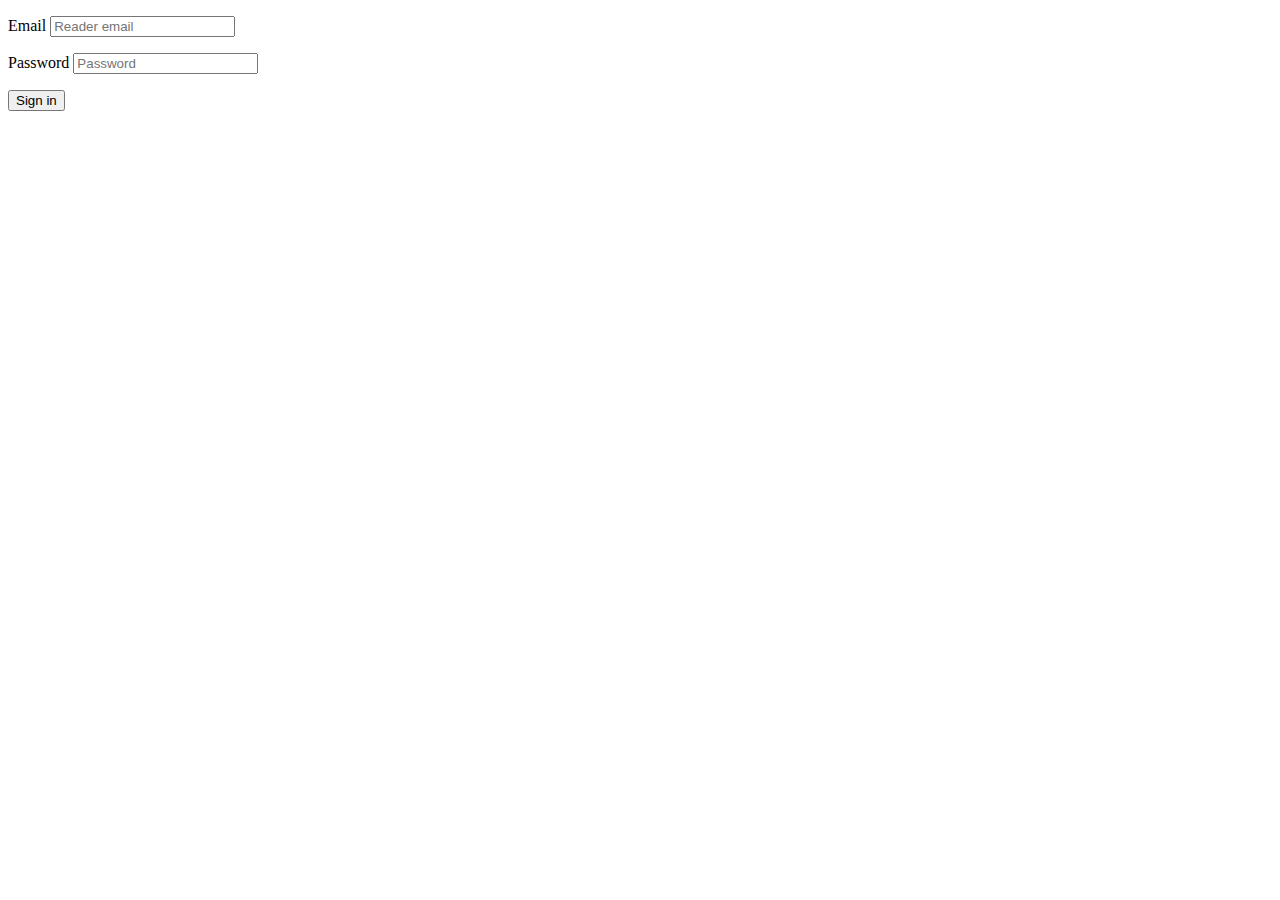
==== signin.html @ 33192668 "Merge pull request #2 from Otabek630/feature/book" ====
<!DOCTYPE html>
<html lang="en">
<head>
    <meta charset="UTF-8">
    <meta http-equiv="X-UA-Compatible" content="IE=edge">
    <meta name="viewport" content="width=device-width, initial-scale=1.0">
    <title>Document</title>
</head>
<body>
    <form name="Form" onsubmit="login()">
        <p>
            <label for="email">Email</label>
            <input class="input__disgn" placeholder="Reader email"  type="email" name="email" id="email">
        </p>
        <p>
            <label for="password">Password</label>
            <input class="input__disgn" placeholder="Password"  type="password" name="password" id="password">
        </p>

        <button class="signup__btn" onclick="loadinggPage()">Sign in</button>
    </form>
        <script src="./js/signin.js"></script>
</body>
</html>
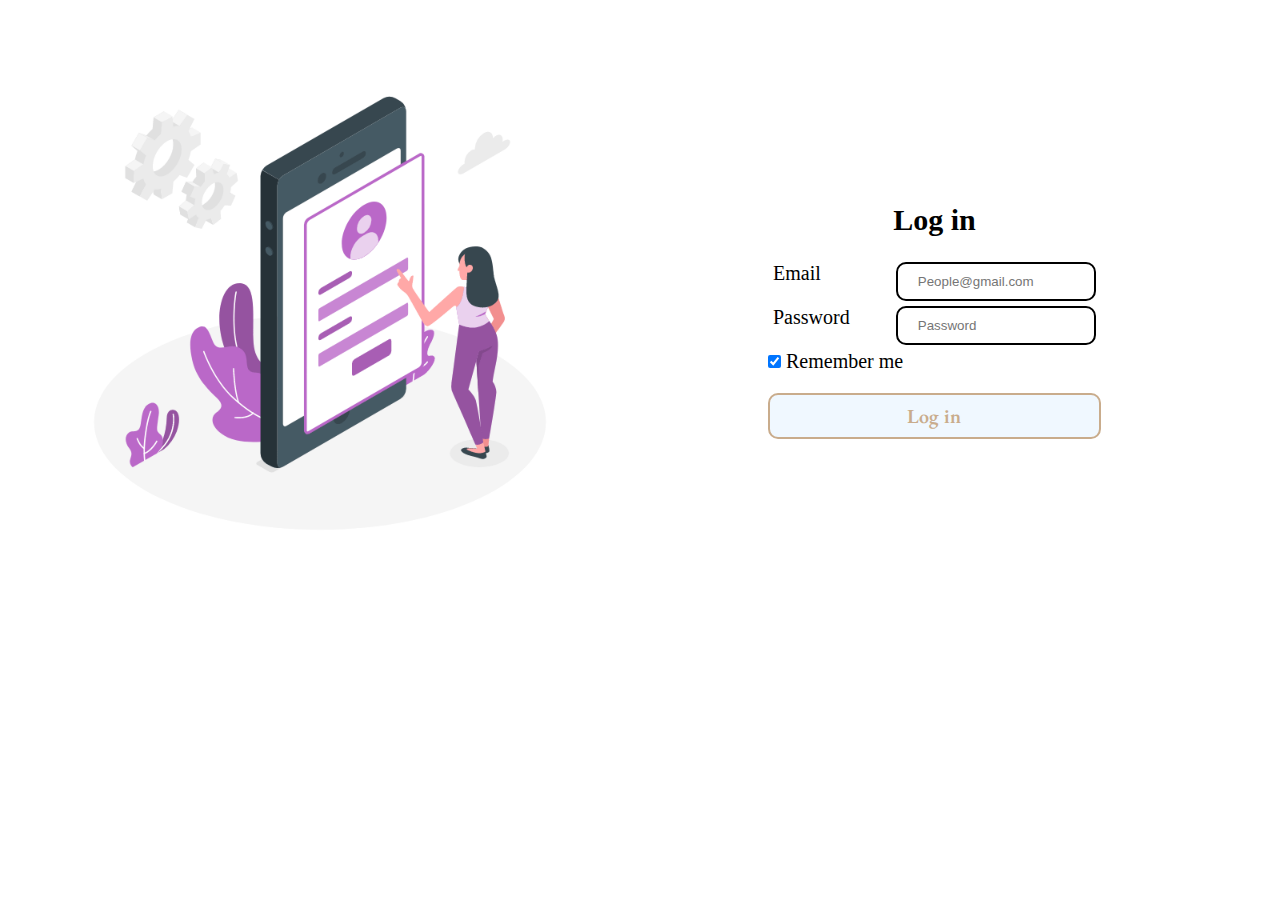
==== commit df4d6fb5: "sign up finished" ====
--- a/signin.html
+++ b/signin.html
@@ -5,20 +5,54 @@
     <meta http-equiv="X-UA-Compatible" content="IE=edge">
     <meta name="viewport" content="width=device-width, initial-scale=1.0">
     <title>Document</title>
+    <link
+    rel="stylesheet"
+    href="https://cdnjs.cloudflare.com/ajax/libs/font-awesome/6.2.0/css/all.min.css"
+  />
+  <link rel="preconnect" href="https://fonts.googleapis.com">
+  <link rel="preconnect" href="https://fonts.gstatic.com" crossorigin>
+  <link href="https://fonts.googleapis.com/css2?family=EB+Garamond:wght@400;500;600;700;800&display=swap" rel="stylesheet">
+  
+    <link rel="stylesheet" href="./css/style.css">
+    <link rel="stylesheet" href="./css/signup.css">
 </head>
 <body>
-    <form name="Form" onsubmit="login()">
-        <p>
-            <label for="email">Email</label>
-            <input class="input__disgn" placeholder="Reader email"  type="email" name="email" id="email">
-        </p>
-        <p>
-            <label for="password">Password</label>
-            <input class="input__disgn" placeholder="Password"  type="password" name="password" id="password">
-        </p>
-
-        <button class="signup__btn" onclick="loadinggPage()">Sign in</button>
-    </form>
-        <script src="./js/signin.js"></script>
+    <section class="sign__upp">
+        <div class="container">
+            
+        </div>
+        <div class="row ">
+            <div class="col">
+                <div class="sign__upimg">
+                   <img width="100%" src="./img/Mobile login (1).gif" alt="">  
+                </div>
+            </div>
+            <div class="col col__wrapper">
+                <h1 class="col__title">Log in</h1>
+                <form class="form__type">
+                    <p class="input__location">
+                        <label for="email">Email</label>
+                        <input class="input__disgn" placeholder="People@gmail.com"  type="email" name="email" id="email">
+                    </p>
+                    <p class="input__location">
+                        <label for="password">Password</label>
+                        <input class="input__disgn" placeholder="Password"  type="password" name="password" id="password">
+                    </p>
+            
+                    <p>
+                        <label>
+                        <input type="checkbox" checked="checked" name="remember"> Remember me
+                      </label></p>
+            
+                    <button class="signup__btn" >Log in</button>
+            
+                </form>
+            
+            </div>
+        </div>
+    </section>
+   
+    
+    <script src="./js/signin.js"></script>
 </body>
 </html>--- a/css/style.css
+++ b/css/style.css
@@ -0,0 +1,143 @@
+*,
+*::after,
+*::before {
+  margin: 0;
+  padding: 0;
+  box-sizing: border-box;
+}
+/* body {
+    background-image: url(../img/ornament.png);
+} */
+html {
+  font-size: 10px;
+}
+.container {
+  width: 90%;
+  margin: auto;
+}
+a,
+li {
+  list-style: none;
+  text-decoration: none;
+  color: rgb(201, 172, 140);
+}
+.nav__menu {
+  display: flex;
+  align-items: center;
+  justify-content: space-between;
+  font-family: "EB Garamond", serif;
+  font-size: 2.5rem;
+  padding-top: 2rem;
+  padding-bottom: 1.3rem;
+}
+.hero__header {
+  border-bottom: 0.1rem solid rgb(48, 48, 48);
+  background-color: rgb(25, 25, 25);
+}
+.hero {
+  background: rgb(25, 25, 25);
+}
+
+.nav__btn {
+  background-color: aliceblue;
+  color: rgb(201, 172, 140);
+  padding: 0.8rem 2.8rem;
+  border-radius: 1rem;
+  font-size: 1.6rem;
+  font-family: "EB Garamond", serif;
+  font-weight: 600;
+  border: 0.2rem solid rgb(201, 172, 140);
+}
+/* 
+.nav__icons i:nth-child(1) {
+    display: none;
+} */
+
+.nav__btn:hover {
+  color: rgb(0, 0, 0);
+  background: rgb(201, 172, 140);
+  cursor: pointer;
+}
+.nav__title a:hover {
+  color: aliceblue;
+}
+
+/* header end */
+
+/* section hero */
+.hero {
+    background-image: url(/img/ornament.png);
+    background-repeat: no-repeat;
+}
+.nav__category {
+  display: flex;
+  align-items: center;
+  justify-content: center;
+  padding-top: 20rem;
+}
+.nav__category li a {
+  color: rgb(184, 182, 182);
+  font-size: 2rem;
+  padding: 0 2.2rem;
+}
+.search__part {
+  color: rgb(201, 172, 140);
+  font-size: 3rem;
+  padding: 5rem 0;
+  border: 0.1rem solid rgb(25, 25, 25);
+  border-style: double;
+  border-radius: 2rem;
+  box-shadow: 0.4rem 0.1rem 0.8rem 1.2rem rgb(23, 23, 23);
+  width: 85%;
+  margin: auto;
+}
+
+.search__pading {
+  margin-top: 15rem;
+}
+.input__search {
+  padding: 0.8rem 2.8rem;
+  font-size: 1.6rem;
+  width: 85%;
+  margin-right: 2rem;
+  border: 0.2rem solid rgb(201, 172, 140);
+  border-radius: 1rem;
+}
+
+.search__title {
+  display: flex;
+  align-items: center;
+  justify-content: center;
+}
+
+.search {
+  padding: 0 10rem;
+}
+
+/* books */
+.books {
+    display: flex;
+}
+.book {
+  /* width: 20%; */
+  margin: 2rem;
+  padding: 2rem;
+}
+
+.book .book_img {
+  width: 100%;
+}
+
+
+
+
+
+
+
+
+
+
+
+
+
+
--- a/css/signup.css
+++ b/css/signup.css
@@ -0,0 +1,67 @@
+.sign__upp {
+    width: 100%;
+    height: 100vh;
+}
+.row {
+    display: flex;
+    align-items: center;
+    justify-content: center;
+    width: 100%;
+    margin: auto;
+}
+.col {
+    width: 50%;
+}
+.input__disgn {
+    width: 20rem;
+    padding: 1rem 2rem;
+    border: .2rem solid;
+    border-radius: 1rem;
+}
+.form__type {
+    font-size: 2rem;
+    
+}
+.input__location {
+    display: flex;
+    justify-content: space-between;
+    margin: .5rem;
+}
+.col__wrapper {
+    width: 30%;
+    margin: auto;
+    padding-right: 4%;
+}
+
+
+.signup__btn {
+    background-color: aliceblue;
+    color: rgb(201, 172, 140);
+    margin-top: 2rem;
+    padding: 0.8rem 2.8rem;
+    border-radius: 1rem;
+    font-size: 2rem;
+    font-family: "EB Garamond", serif;
+    font-weight: 600;
+    width: 100%;
+    border: 0.2rem solid rgb(201, 172, 140);
+}
+
+.signup__btn:hover {
+    color: rgb(0, 0, 0);
+    background: rgb(201, 172, 140);
+    cursor: pointer;
+}
+.col__title {
+    font-size: 3rem;
+    font-weight: 800;
+    padding-bottom: 2rem;
+    display: flex;
+    justify-content: center;
+}
+
+.wrapper__tittle {
+    font-size: 1.5rem;
+    padding-bottom: 1rem;
+    /* padding-left: 5rem; */
+}